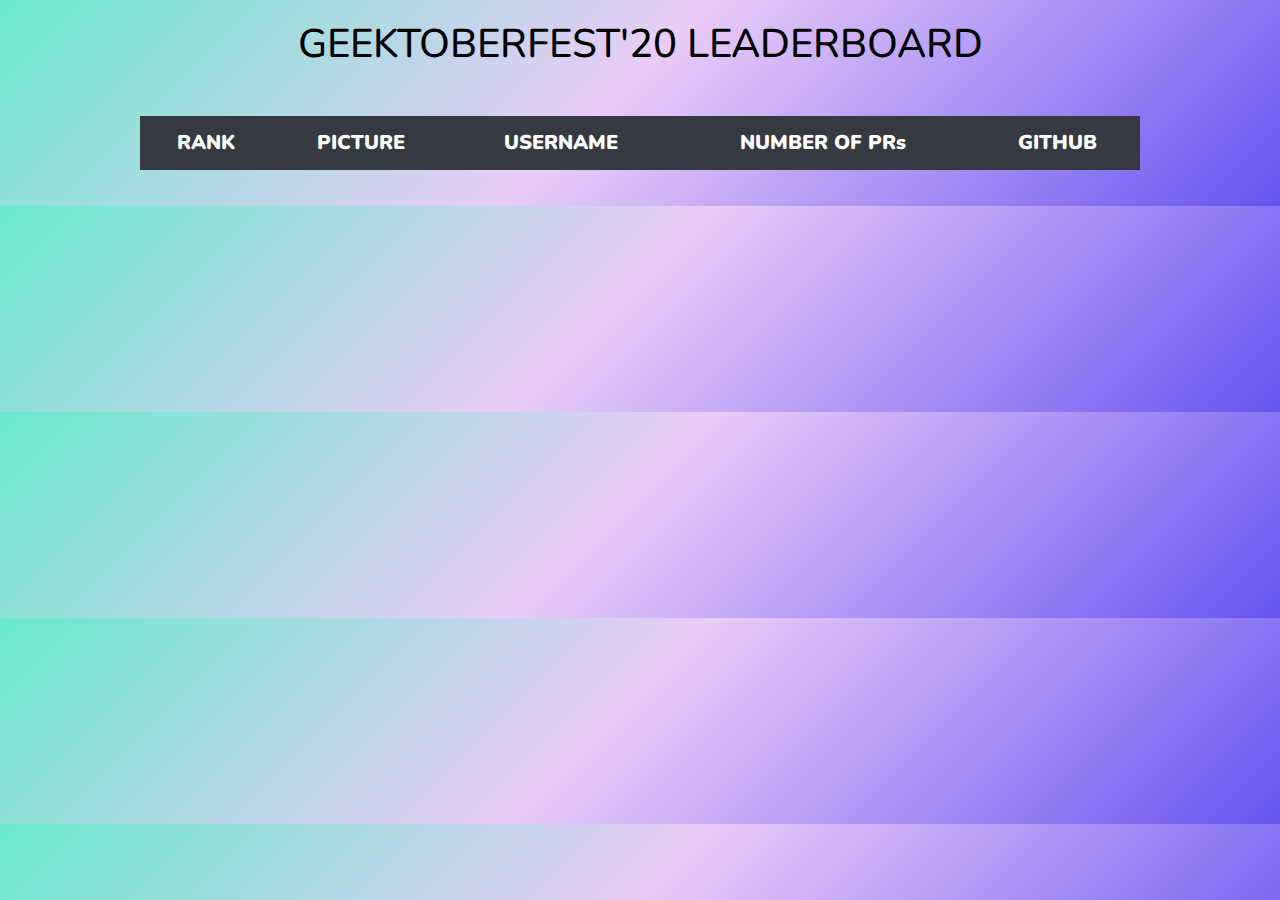
==== leaderboard.html @ 11c25828 "Redsigned leaderboard.html" ====
<!DOCTYPE html>
<html>
  <head>
    <title>Leaderboard</title>
    <meta charset="UTF-8" />
    <link
      rel="stylesheet"
      type="text/css"
      href="https://cdnjs.cloudflare.com/ajax/libs/font-awesome/5.15.1/css/all.min.css"
    />
    <link
      rel="stylesheet"
      href="https://stackpath.bootstrapcdn.com/bootstrap/4.5.2/css/bootstrap.min.css"
      integrity="sha384-JcKb8q3iqJ61gNV9KGb8thSsNjpSL0n8PARn9HuZOnIxN0hoP+VmmDGMN5t9UJ0Z"
      crossorigin="anonymous"
    />
    <link
      href="https://fonts.googleapis.com/css2?family=Nunito:wght@300&display=swap"
      rel="stylesheet"
    />
    <!-- Favicon -->
    <link rel="icon" href="public/img/favicon.png" />

  </head>
  <body>
    <div id="leaderboard-container" class="column leaderboard-container">
      <p class="h1 mb-5">Geektoberfest'20 Leaderboard</p>
      <table class="table table-borderless" id="leaderboard-table">
        <div class="table-header">
          <thead class="thead-dark">
            <tr>
              <th scope="col"><strong>RANK</strong></th>
              <th scope="col"><strong>PICTURE</strong></th>
              <th scope="col"><strong>USERNAME</strong></th>
              <th scope="col"><strong>NUMBER OF PRs</strong></th>
              <th scope="col"><strong>GITHUB</strong></th>
            </tr>
          </thead>
        </div>
        <tbody></tbody>
        <script src="./public/js/leaderboard.js"></script>
      </table>
    </div>

    <style>
      .leaderboard-image {
        height: 50px;
        width: 50px;
        border-radius: 50%;
      }
      body {
        padding: 20px;
        text-align: center;
        background-image: linear-gradient(-225deg, #69EACB 0%, #EACCF8 48%, #6654F1 100%);
        font-family: "Nunito", sans-serif;
        color: black;
        font-size: 20px;
      }

      .h1{
        text-align: center;
        text-transform: uppercase;
      }
      table{
        max-width: 1000px;
        max-height: 300px;
        justify-content: center;
        margin: 0 auto;
        background-color: white;
      }

      a{
        color: black;
      }
      a:hover{
        color: #992be3;
      }

      .fa-github{
        font-size: 30px;
      }
    </style>
  </body>
</html>
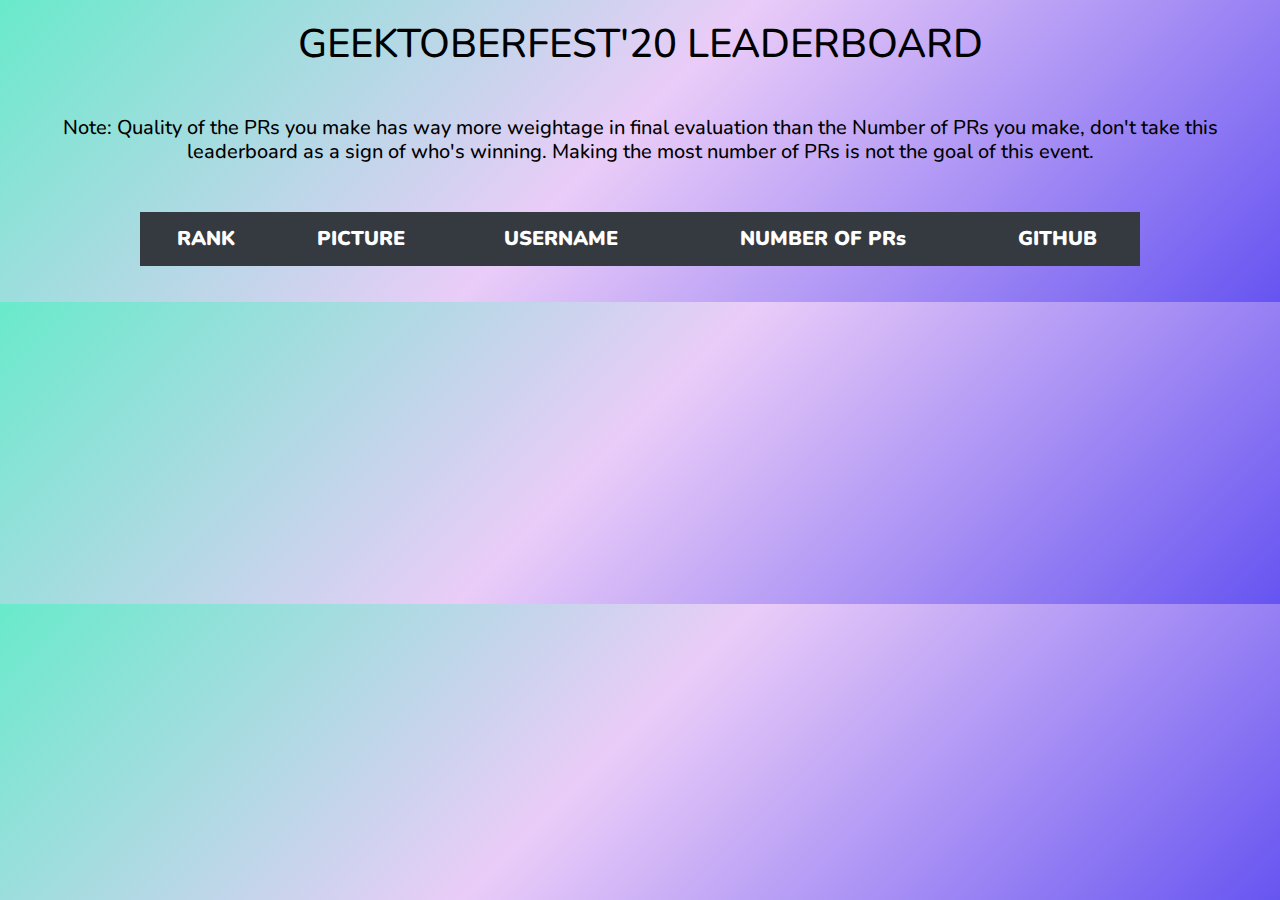
==== commit 398faa69: "Update leaderboard.html" ====
--- a/leaderboard.html
+++ b/leaderboard.html
@@ -25,6 +25,8 @@
   <body>
     <div id="leaderboard-container" class="column leaderboard-container">
       <p class="h1 mb-5">Geektoberfest'20 Leaderboard</p>
+      <p class="h5 mb-5">Note: Quality of the PRs you make has way more weightage in final evaluation than the Number of PRs you make, don't take this leaderboard as a sign of who's winning. Making the most number of PRs is not the goal of this event.
+</p>
       <table class="table table-borderless" id="leaderboard-table">
         <div class="table-header">
           <thead class="thead-dark">
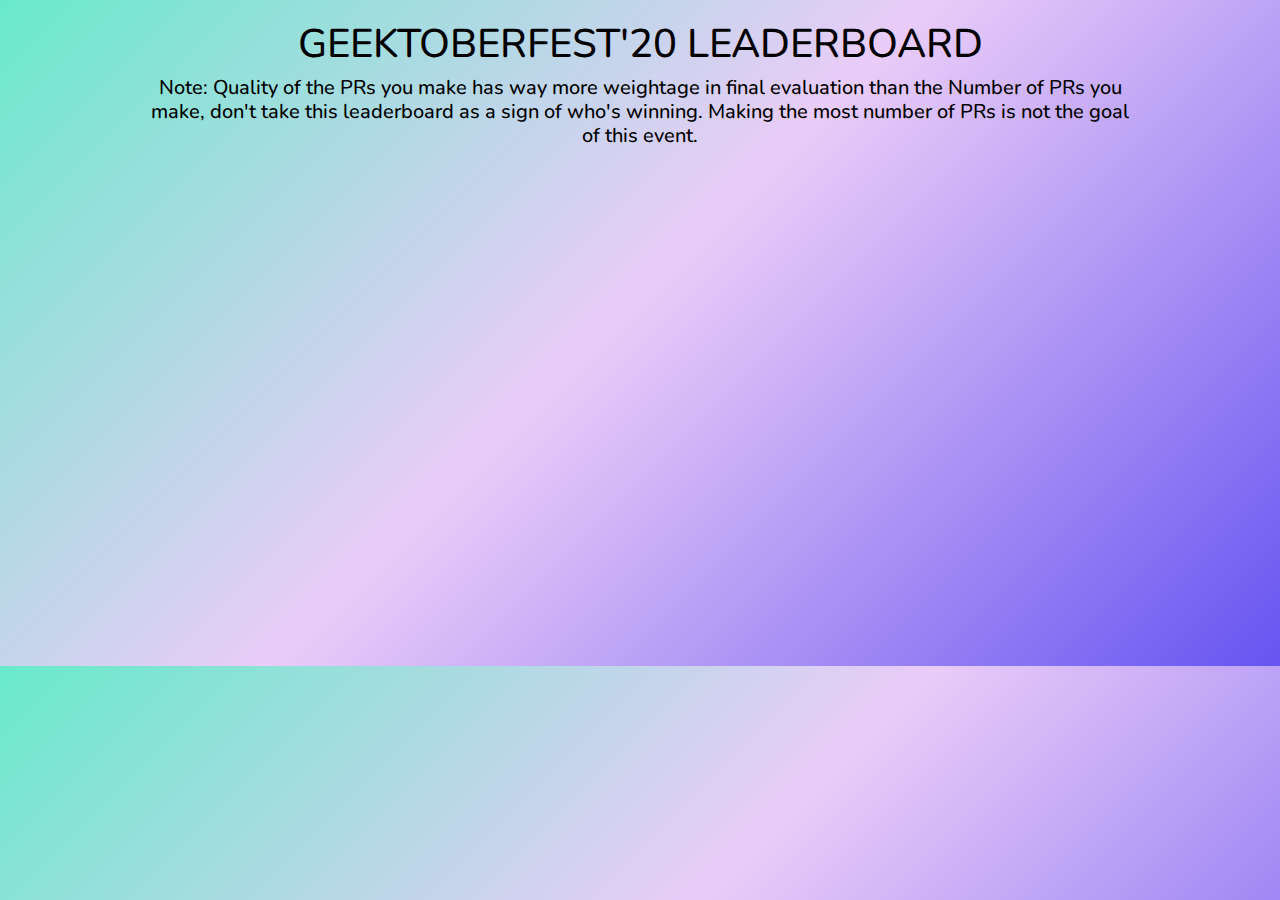
==== commit 20e39b3d: "preloader added to leaderboard" ====
--- a/leaderboard.html
+++ b/leaderboard.html
@@ -24,24 +24,32 @@
   </head>
   <body>
     <div id="leaderboard-container" class="column leaderboard-container">
-      <p class="h1 mb-5">Geektoberfest'20 Leaderboard</p>
-      <p class="h5 mb-5">Note: Quality of the PRs you make has way more weightage in final evaluation than the Number of PRs you make, don't take this leaderboard as a sign of who's winning. Making the most number of PRs is not the goal of this event.
-</p>
-      <table class="table table-borderless" id="leaderboard-table">
-        <div class="table-header">
-          <thead class="thead-dark">
-            <tr>
-              <th scope="col"><strong>RANK</strong></th>
-              <th scope="col"><strong>PICTURE</strong></th>
-              <th scope="col"><strong>USERNAME</strong></th>
-              <th scope="col"><strong>NUMBER OF PRs</strong></th>
-              <th scope="col"><strong>GITHUB</strong></th>
-            </tr>
-          </thead>
-        </div>
-        <tbody></tbody>
-        <script src="./public/js/leaderboard.js"></script>
-      </table>
+      <p class="h1 mb-2">Geektoberfest'20 Leaderboard</p>
+      <center>
+      <div style="max-width:1000px;">
+        <p class="h5 mb-5">
+          Note: Quality of the PRs you make has way more weightage in final evaluation than the Number of PRs you make, don't take this leaderboard as a sign of who's winning. Making the most number of PRs is not the goal of this event.
+        </p>
+      </div>
+      </center>
+      <div id="preloader"></div>
+      <div class="table-content" id="table-data">
+        <table class="table table-borderless" id="leaderboard-table">
+          <div class="table-header">
+            <thead class="thead-dark">
+              <tr>
+                <th scope="col"><strong>RANK</strong></th>
+                <th scope="col"><strong>PICTURE</strong></th>
+                <th scope="col"><strong>USERNAME</strong></th>
+                <th scope="col"><strong>NUMBER OF PRs</strong></th>
+                <th scope="col"><strong>DETAILS</strong></th>
+              </tr>
+            </thead>
+          </div>
+          <tbody></tbody>
+          <script src="./public/js/leaderboard.js"></script>
+        </table>
+      </div>
     </div>
 
     <style>
@@ -58,7 +66,19 @@
         color: black;
         font-size: 20px;
       }
-
+      #preloader{
+        background: url(./public/img/leaderboard-preloader.gif) no-repeat center;
+        background-size: contain;
+        height: 450px;
+        width: 80%;
+        /* border: #056676 3px solid; */
+        margin-bottom: 5%;
+        border-radius: 10px;
+        margin: auto;
+      }
+      .table-content{
+        display: none;
+      }
       .h1{
         text-align: center;
         text-transform: uppercase;
@@ -75,10 +95,10 @@
         color: black;
       }
       a:hover{
-        color: #992be3;
+        color: #037bfc;
       }
 
-      .fa-github{
+      .fa-user{
         font-size: 30px;
       }
     </style>
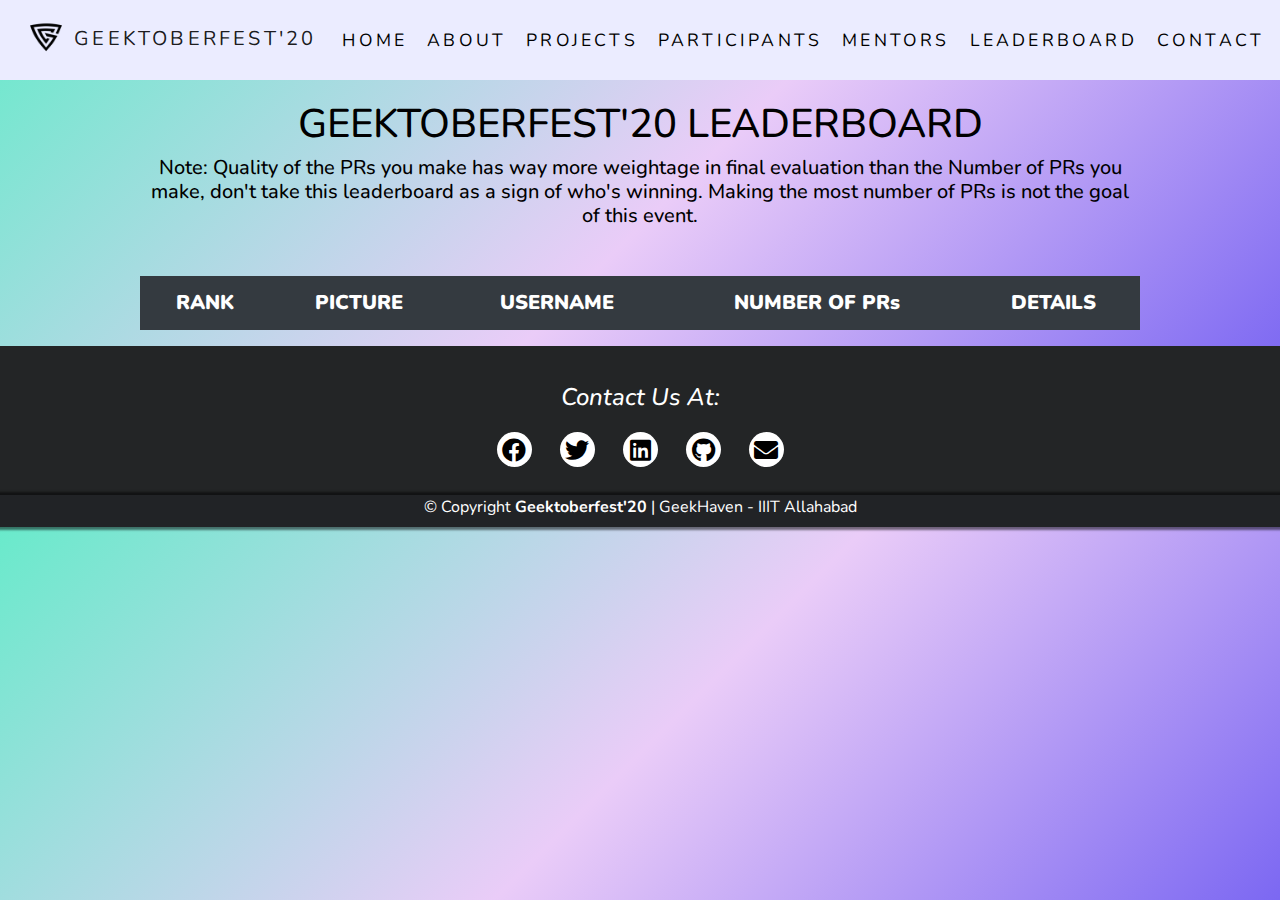
==== commit 8dfd6aad: "Merge pull request #296 from thelavenderhue/add-navbar-and-footer-to-leaderboard" ====
--- a/leaderboard.html
+++ b/leaderboard.html
@@ -20,87 +20,149 @@
     />
     <!-- Favicon -->
     <link rel="icon" href="public/img/favicon.png" />
-
+    <link rel="stylesheet" href="public/css/leaderboard.css" />
   </head>
   <body>
+    <haeder>
+      <div class="container">
+        <nav
+          class="navbar navbar-expand-lg navbar-light fixed-top px-3"
+          id="navbar"
+        >
+          <!-- For the Cursor -->
+          <div class="cursors" id="cursordiv">
+            <span class="cursor cursor--darkl"></span>
+            <span class="cursor cursor--darks"></span>
+          </div>
+          <a class="navbar-brand" id="brand"
+            ><img id="myImg" src="public/img/Nav-logo.png" alt="" />
+            <span class="d-none d-sm-inline">GEEKTOBERFEST'20</span></a
+          >
+
+          <button
+            class="navbar-toggler nav-toggle-btn"
+            type="button"
+            data-toggle="collapse"
+            data-target="#navbarNav"
+            aria-controls="navbarNav"
+            aria-expanded="false"
+            aria-label="Toggle navigation"
+          >
+            <span class="navbar-toggler-icon"></span>
+          </button>
+
+          <div class="links collapse navbar-collapse" id="navbarNav">
+            <ul class="navbar-nav">
+              <li class="nav-item">
+                <a class="nav-link hvr-grow-shadow" href="./index.html#sectionLink1"
+                  >Home</a
+                >
+              </li>
+              <li class="nav-item">
+                <a class="nav-link" href="index.html#section2">About</a>
+              </li>
+              <li class="nav-item">
+                <a class="nav-link" href="/index.html#section3">Projects</a>
+              </li>
+              <li class="nav-item">
+                <a class="nav-link" href="/index.html#section4">Participants</a>
+              </li>
+              <li class="nav-item">
+                <a class="nav-link" href="/index.html#section6">Mentors</a>
+              </li>
+              <li class="nav-item">
+                <a class="nav-link" href="./leaderboard.html" target="_self"
+                  >Leaderboard</a
+                >
+              </li>
+              <li class="nav-item">
+                <a class="nav-link" href="/index.html#section5">Contact</a>
+              </li>
+            </ul>
+            
+          </div>
+        </nav>
+      </div>
+    </haeder>
     <div id="leaderboard-container" class="column leaderboard-container">
       <p class="h1 mb-2">Geektoberfest'20 Leaderboard</p>
       <center>
-      <div style="max-width:1000px;">
-        <p class="h5 mb-5">
-          Note: Quality of the PRs you make has way more weightage in final evaluation than the Number of PRs you make, don't take this leaderboard as a sign of who's winning. Making the most number of PRs is not the goal of this event.
-        </p>
-      </div>
+        <div style="max-width: 1000px">
+          <p class="h5 mb-5">
+            Note: Quality of the PRs you make has way more weightage in final
+            evaluation than the Number of PRs you make, don't take this
+            leaderboard as a sign of who's winning. Making the most number of
+            PRs is not the goal of this event.
+          </p>
+        </div>
       </center>
-      <div id="preloader"></div>
-      <div class="table-content" id="table-data">
-        <table class="table table-borderless" id="leaderboard-table">
-          <div class="table-header">
-            <thead class="thead-dark">
-              <tr>
-                <th scope="col"><strong>RANK</strong></th>
-                <th scope="col"><strong>PICTURE</strong></th>
-                <th scope="col"><strong>USERNAME</strong></th>
-                <th scope="col"><strong>NUMBER OF PRs</strong></th>
-                <th scope="col"><strong>DETAILS</strong></th>
-              </tr>
-            </thead>
+      <table class="table table-borderless" id="leaderboard-table">
+        <div class="table-header">
+          <thead class="thead-dark">
+            <tr>
+              <th scope="col"><strong>RANK</strong></th>
+              <th scope="col"><strong>PICTURE</strong></th>
+              <th scope="col"><strong>USERNAME</strong></th>
+              <th scope="col"><strong>NUMBER OF PRs</strong></th>
+              <th scope="col"><strong>DETAILS</strong></th>
+            </tr>
+          </thead>
+        </div>
+        <tbody></tbody>
+        <script src="./public/js/leaderboard.js"></script>
+      </table>
+      
+    </div>
+    <div class="section fp-auto-height" id="section5">
+      <footer id="footer">
+        <div class="footer">
+          <ul class="social list-unstyled mt-4">
+            <p class="contact-text h4"><em>Contact Us At:</em></p>
+            <li>
+              <a
+                href="https://www.facebook.com/geekhaveniiita"
+                target="_blank"
+                class="fab fa-2x fa-facebook icon"
+              ></a>
+            </li>
+            <li>
+              <a
+                href="https://twitter.com/geekhaveniiita?s=20"
+                target="_blank"
+                class="fab fa-2x fa-twitter icon"
+              ></a>
+            </li>
+
+            <li>
+              <a
+                href="https://www.linkedin.com/company/geekhaven-iiita"
+                target="_blank"
+                class="fab fa-2x fa-linkedin icon"
+              ></a>
+            </li>
+
+            <li>
+              <a
+                href="https://github.com/GeekHaven/"
+                target="_blank"
+                class="fab fa-2x fa-github icon"
+              ></a>
+            </li>
+            <li>
+              <a
+                href="mailto:geekhaven@iiita.ac.in"
+                target="_blank"
+                class="fa fa-2x fa-envelope icon"
+              ></a>
+            </li>
+          </ul>
+          <div class="text-copyright">
+            <p class="m-0 pb-2">
+              © Copyright <strong>Geektoberfest'20</strong> | GeekHaven - IIIT
+              Allahabad
+            </p>
           </div>
-          <tbody></tbody>
-          <script src="./public/js/leaderboard.js"></script>
-        </table>
-      </div>
-    </div>
-
-    <style>
-      .leaderboard-image {
-        height: 50px;
-        width: 50px;
-        border-radius: 50%;
-      }
-      body {
-        padding: 20px;
-        text-align: center;
-        background-image: linear-gradient(-225deg, #69EACB 0%, #EACCF8 48%, #6654F1 100%);
-        font-family: "Nunito", sans-serif;
-        color: black;
-        font-size: 20px;
-      }
-      #preloader{
-        background: url(./public/img/leaderboard-preloader.gif) no-repeat center;
-        background-size: contain;
-        height: 450px;
-        width: 80%;
-        /* border: #056676 3px solid; */
-        margin-bottom: 5%;
-        border-radius: 10px;
-        margin: auto;
-      }
-      .table-content{
-        display: none;
-      }
-      .h1{
-        text-align: center;
-        text-transform: uppercase;
-      }
-      table{
-        max-width: 1000px;
-        max-height: 300px;
-        justify-content: center;
-        margin: 0 auto;
-        background-color: white;
-      }
-
-      a{
-        color: black;
-      }
-      a:hover{
-        color: #037bfc;
-      }
-
-      .fa-user{
-        font-size: 30px;
-      }
-    </style>
+        </div>
+      </footer>
   </body>
 </html>
--- a/public/css/leaderboard.css
+++ b/public/css/leaderboard.css
@@ -0,0 +1,223 @@
+.leaderboard-container {
+  padding-top: 100px;
+  font-size: 20px;
+}
+
+.leaderboard-image {
+  height: 50px;
+  width: 50px;
+  border-radius: 50%;
+}
+body {
+  text-align: center;
+  background-image: linear-gradient(
+    -225deg,
+    #69eacb 0%,
+    #eaccf8 48%,
+    #6654f1 100%
+  );
+  font-family: "Nunito", sans-serif;
+  color: black;
+}
+
+.h1 {
+  text-align: center;
+  text-transform: uppercase;
+}
+table {
+  max-width: 1000px;
+  max-height: 300px;
+  justify-content: center;
+  margin: 0 auto;
+  background-color: white;
+}
+
+a {
+  color: black;
+}
+a:hover {
+  color: #037bfc;
+}
+
+.fa-user {
+  font-size: 30px;
+}
+
+.navbar {
+  font-family: "Nunito", sans-serif;
+  text-transform: uppercase;
+  letter-spacing: 0.2em;
+  padding: 0.5rem 10rem;
+  background-color: rgb(235, 236, 255);
+  height: 80px;
+}
+
+.navbar-toggler {
+  margin-left: auto;
+}
+
+#navbar.fixed-top {
+  position: fixed;
+  justify-content: inherit;
+}
+
+.navbar-brand img {
+  width: 40px;
+  height: 40px;
+  margin: 0 0 10px 10px;
+  margin-bottom: 10px;
+}
+
+.navbar-nav {
+  padding-left: 0px;
+  margin: 0rem;
+}
+
+#navbarNav li a {
+  word-spacing: 0em;
+  text-decoration: none;
+  position: relative;
+  display: block;
+  overflow: hidden;
+  font-size: 1.1em;
+  margin: 5px;
+  padding-left: 0rem;
+  padding: 5px;
+  color: #000000;
+  transition: color 0.5s;
+}
+
+#navbarNav li a::before {
+  content: "";
+  width: 70px;
+  position: absolute;
+  border-bottom: 2px solid #7c32d1;
+  bottom: 0;
+  right: 350px;
+  transition: 0.5s all;
+}
+
+#navbarNav li a:hover::before {
+  right: 0;
+}
+
+.nav-toggle-btn {
+  border: none;
+}
+
+.nav-toggle-btn:focus {
+  outline: 0 !important;
+}
+
+.nav-toggle-btn:active {
+  outline: 0 !important;
+}
+
+body.dark-theme .navbar {
+  background-color: #1a1a2e;
+}
+
+@media screen and (max-width: 993px) {
+  ul.navbar-nav {
+    margin-top: 12px;
+    margin-left: -18px;
+    margin-right: -20px;
+  }
+  li {
+    background-color: rgb(235, 236, 255);
+  }
+  li.nav-item {
+    margin-left: 2px;
+  }
+  body.dark-theme li {
+    background-color: #1a1a2e;
+  }
+
+  label.switch {
+    margin-top: -333px;
+    margin-right: 40px;
+  }
+  #navbarNav li a {
+    text-decoration-line: none;
+    text-decoration-style: none;
+    border-bottom: none;
+  }
+  #navbarNav li a::before {
+    text-decoration-line: none;
+    text-decoration-style: none;
+    border-bottom: none;
+  }
+  #navbarNav li a:hover::before {
+    text-decoration-line: none;
+    text-decoration-style: none;
+    border-bottom: 2px solid #7c32d1;
+  }
+}
+
+.footer {
+  left: 0;
+  bottom: 0;
+  width: 100%;
+  background-color: #232526;
+  font-family: "Nunito", sans-serif;
+  color: white;
+  margin-top: 0px;
+  padding-top: 10pt;
+  padding-bottom: 0;
+  text-align: center;
+}
+
+.social li {
+  display: inline-block;
+}
+
+.social li a {
+  width: 35px;
+  height: 35px;
+  border-radius: 50%;
+  margin: 0.5em;
+  background: #fff;
+  color: black !important;
+  position: center;
+  display: block;
+  line-height: 1.5em;
+  text-decoration: none;
+}
+
+.fa-2x {
+  font-size: 1.5em !important;
+}
+
+.icon:hover {
+  transform: scale(1.2);
+  transition-duration: 0.2s;
+}
+
+.social .fa-facebook:hover {
+  box-shadow: 0 0 2px 4px rgba(65, 103, 178, 0.4);
+}
+
+.social .fa-twitter:hover {
+  box-shadow: 0 0 2px 4px rgba(29, 161, 242, 0.4);
+}
+.social .fa-linkedin:hover {
+  box-shadow: 0 0 2px 4px rgba(40, 103, 178, 0.4);
+}
+.social .fa-github:hover {
+  box-shadow: 0 0 2px 4px rgba(127, 71, 201, 0.4);
+}
+.social .fa-envelope:hover {
+  box-shadow: 0 0 2px 4px rgba(219, 68, 55, 0.4);
+}
+
+.text-copyright {
+  background-color: #212326;
+  box-shadow: 0 0 2px 3px rgba(0, 0, 0, 0.5);
+}
+
+@media screen and (max-width: 450px) {
+  .text-copyright {
+    display: block;
+    font-size: small;
+  }
+}
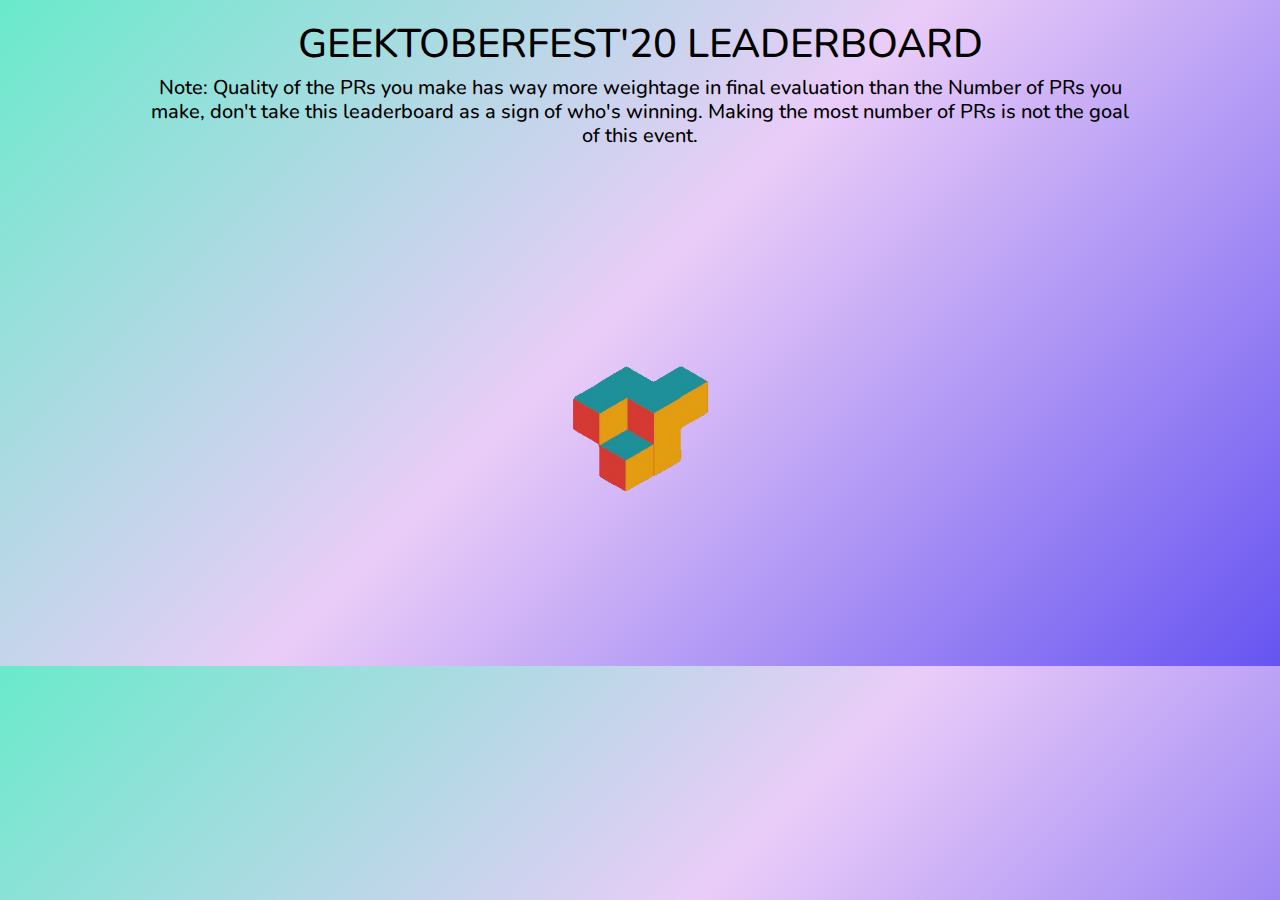
==== commit c0ac8642: "new preloader" ====
--- a/leaderboard.html
+++ b/leaderboard.html
@@ -20,149 +20,87 @@
     />
     <!-- Favicon -->
     <link rel="icon" href="public/img/favicon.png" />
-    <link rel="stylesheet" href="public/css/leaderboard.css" />
+
   </head>
   <body>
-    <haeder>
-      <div class="container">
-        <nav
-          class="navbar navbar-expand-lg navbar-light fixed-top px-3"
-          id="navbar"
-        >
-          <!-- For the Cursor -->
-          <div class="cursors" id="cursordiv">
-            <span class="cursor cursor--darkl"></span>
-            <span class="cursor cursor--darks"></span>
-          </div>
-          <a class="navbar-brand" id="brand"
-            ><img id="myImg" src="public/img/Nav-logo.png" alt="" />
-            <span class="d-none d-sm-inline">GEEKTOBERFEST'20</span></a
-          >
-
-          <button
-            class="navbar-toggler nav-toggle-btn"
-            type="button"
-            data-toggle="collapse"
-            data-target="#navbarNav"
-            aria-controls="navbarNav"
-            aria-expanded="false"
-            aria-label="Toggle navigation"
-          >
-            <span class="navbar-toggler-icon"></span>
-          </button>
-
-          <div class="links collapse navbar-collapse" id="navbarNav">
-            <ul class="navbar-nav">
-              <li class="nav-item">
-                <a class="nav-link hvr-grow-shadow" href="./index.html#sectionLink1"
-                  >Home</a
-                >
-              </li>
-              <li class="nav-item">
-                <a class="nav-link" href="index.html#section2">About</a>
-              </li>
-              <li class="nav-item">
-                <a class="nav-link" href="/index.html#section3">Projects</a>
-              </li>
-              <li class="nav-item">
-                <a class="nav-link" href="/index.html#section4">Participants</a>
-              </li>
-              <li class="nav-item">
-                <a class="nav-link" href="/index.html#section6">Mentors</a>
-              </li>
-              <li class="nav-item">
-                <a class="nav-link" href="./leaderboard.html" target="_self"
-                  >Leaderboard</a
-                >
-              </li>
-              <li class="nav-item">
-                <a class="nav-link" href="/index.html#section5">Contact</a>
-              </li>
-            </ul>
-            
-          </div>
-        </nav>
-      </div>
-    </haeder>
     <div id="leaderboard-container" class="column leaderboard-container">
       <p class="h1 mb-2">Geektoberfest'20 Leaderboard</p>
       <center>
-        <div style="max-width: 1000px">
-          <p class="h5 mb-5">
-            Note: Quality of the PRs you make has way more weightage in final
-            evaluation than the Number of PRs you make, don't take this
-            leaderboard as a sign of who's winning. Making the most number of
-            PRs is not the goal of this event.
-          </p>
-        </div>
+      <div style="max-width:1000px;">
+        <p class="h5 mb-5">
+          Note: Quality of the PRs you make has way more weightage in final evaluation than the Number of PRs you make, don't take this leaderboard as a sign of who's winning. Making the most number of PRs is not the goal of this event.
+        </p>
+      </div>
       </center>
-      <table class="table table-borderless" id="leaderboard-table">
-        <div class="table-header">
-          <thead class="thead-dark">
-            <tr>
-              <th scope="col"><strong>RANK</strong></th>
-              <th scope="col"><strong>PICTURE</strong></th>
-              <th scope="col"><strong>USERNAME</strong></th>
-              <th scope="col"><strong>NUMBER OF PRs</strong></th>
-              <th scope="col"><strong>DETAILS</strong></th>
-            </tr>
-          </thead>
-        </div>
-        <tbody></tbody>
-        <script src="./public/js/leaderboard.js"></script>
-      </table>
-      
+      <div id="preloader"></div>
+      <div class="table-content" id="table-data">
+        <table class="table table-borderless" id="leaderboard-table">
+          <div class="table-header">
+            <thead class="thead-dark">
+              <tr>
+                <th scope="col"><strong>RANK</strong></th>
+                <th scope="col"><strong>PICTURE</strong></th>
+                <th scope="col"><strong>USERNAME</strong></th>
+                <th scope="col"><strong>NUMBER OF PRs</strong></th>
+                <th scope="col"><strong>DETAILS</strong></th>
+              </tr>
+            </thead>
+          </div>
+          <tbody></tbody>
+          <script src="./public/js/leaderboard.js"></script>
+        </table>
+      </div>
     </div>
-    <div class="section fp-auto-height" id="section5">
-      <footer id="footer">
-        <div class="footer">
-          <ul class="social list-unstyled mt-4">
-            <p class="contact-text h4"><em>Contact Us At:</em></p>
-            <li>
-              <a
-                href="https://www.facebook.com/geekhaveniiita"
-                target="_blank"
-                class="fab fa-2x fa-facebook icon"
-              ></a>
-            </li>
-            <li>
-              <a
-                href="https://twitter.com/geekhaveniiita?s=20"
-                target="_blank"
-                class="fab fa-2x fa-twitter icon"
-              ></a>
-            </li>
 
-            <li>
-              <a
-                href="https://www.linkedin.com/company/geekhaven-iiita"
-                target="_blank"
-                class="fab fa-2x fa-linkedin icon"
-              ></a>
-            </li>
+    <style>
+      .leaderboard-image {
+        height: 50px;
+        width: 50px;
+        border-radius: 50%;
+      }
+      body {
+        padding: 20px;
+        text-align: center;
+        background-image: linear-gradient(-225deg, #69EACB 0%, #EACCF8 48%, #6654F1 100%);
+        font-family: "Nunito", sans-serif;
+        color: black;
+        font-size: 20px;
+      }
+      #preloader{
+        background: url(./public/img/leaderboard-preloader.gif) no-repeat center;
+        background-size: contain;
+        height: 450px;
+        width: 20%;
+        /* border: #056676 3px solid; */
+        margin-bottom: 5%;
+        border-radius: 10px;
+        margin: auto;
+      }
+      .table-content{
+        display: none;
+      }
+      .h1{
+        text-align: center;
+        text-transform: uppercase;
+      }
+      table{
+        max-width: 1000px;
+        max-height: 300px;
+        justify-content: center;
+        margin: 0 auto;
+        background-color: white;
+      }
 
-            <li>
-              <a
-                href="https://github.com/GeekHaven/"
-                target="_blank"
-                class="fab fa-2x fa-github icon"
-              ></a>
-            </li>
-            <li>
-              <a
-                href="mailto:geekhaven@iiita.ac.in"
-                target="_blank"
-                class="fa fa-2x fa-envelope icon"
-              ></a>
-            </li>
-          </ul>
-          <div class="text-copyright">
-            <p class="m-0 pb-2">
-              © Copyright <strong>Geektoberfest'20</strong> | GeekHaven - IIIT
-              Allahabad
-            </p>
-          </div>
-        </div>
-      </footer>
+      a{
+        color: black;
+      }
+      a:hover{
+        color: #037bfc;
+      }
+
+      .fa-user{
+        font-size: 30px;
+      }
+    </style>
   </body>
 </html>
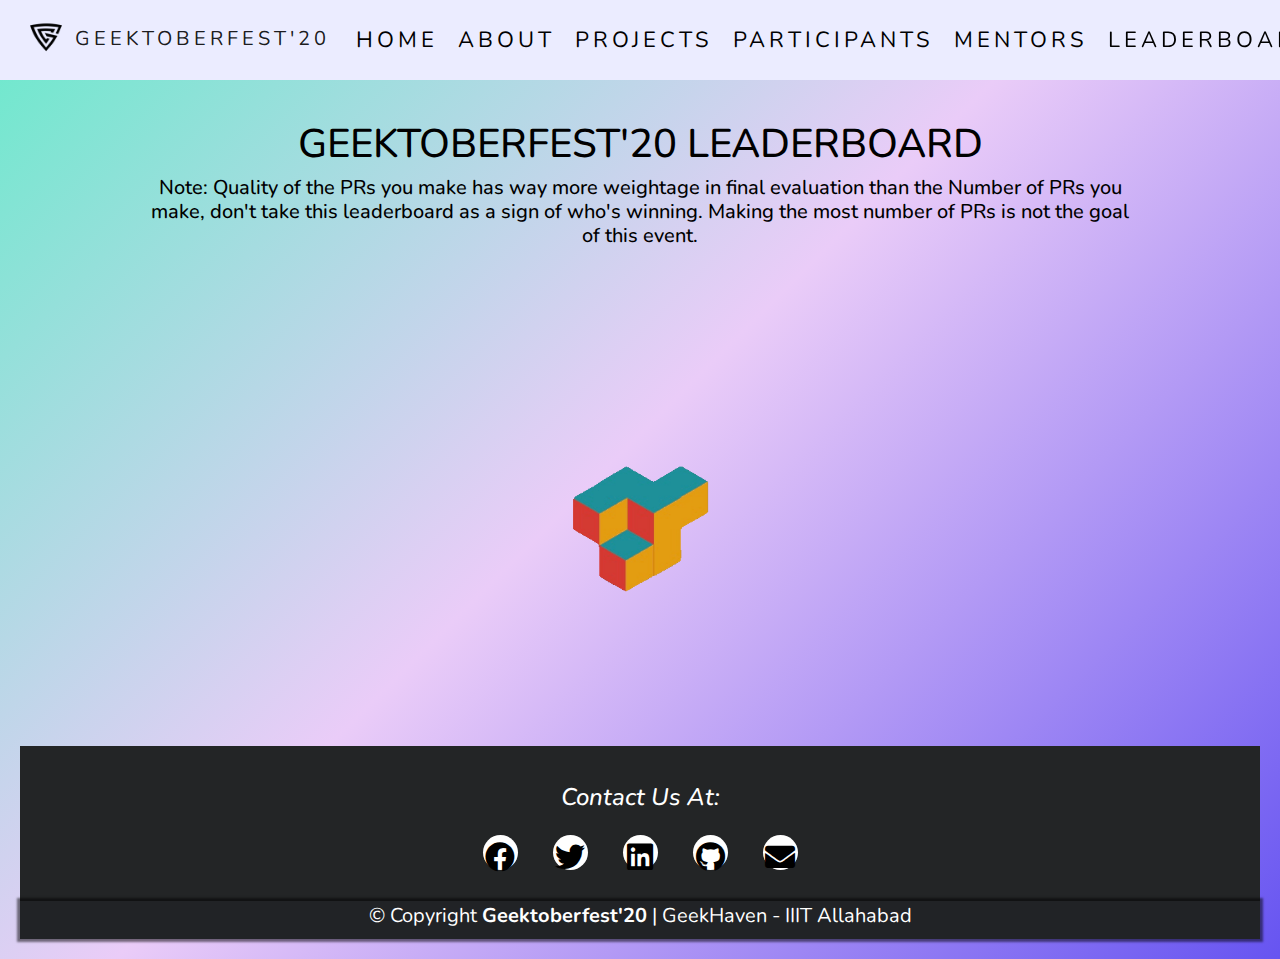
==== commit 2b335e2e: "Merge branch 'main' into main" ====
--- a/leaderboard.html
+++ b/leaderboard.html
@@ -20,18 +20,122 @@
     />
     <!-- Favicon -->
     <link rel="icon" href="public/img/favicon.png" />
-
+    <link rel="stylesheet" href="public/css/leaderboard.css" />
+    <style>
+      .leaderboard-image {
+        height: 50px;
+        width: 50px;
+        border-radius: 50%;
+      }
+      body {
+        padding: 20px;
+        text-align: center;
+        background-image: linear-gradient(-225deg, #69EACB 0%, #EACCF8 48%, #6654F1 100%);
+        font-family: "Nunito", sans-serif;
+        color: black;
+        font-size: 20px;
+      }
+      #preloader{
+        background: url(./public/img/leaderboard-preloader.gif) no-repeat center;
+        background-size: contain;
+        height: 450px;
+        width: 20%;
+        /* border: #056676 3px solid; */
+        margin-bottom: 5%;
+        border-radius: 10px;
+        margin: auto;
+      }
+      .table-content{
+        display: none;
+      }
+      .h1{
+        text-align: center;
+        text-transform: uppercase;
+      }
+      table{
+        max-width: 1000px;
+        max-height: 300px;
+        justify-content: center;
+        margin: 0 auto;
+        background-color: white;
+      }
+      </style>
   </head>
   <body>
+    <haeder>
+      <div class="container">
+        <nav
+          class="navbar navbar-expand-lg navbar-light fixed-top px-3"
+          id="navbar"
+        >
+          <!-- For the Cursor -->
+          <div class="cursors" id="cursordiv">
+            <span class="cursor cursor--darkl"></span>
+            <span class="cursor cursor--darks"></span>
+          </div>
+          <a class="navbar-brand" id="brand"
+            ><img id="myImg" src="public/img/Nav-logo.png" alt="" />
+            <span class="d-none d-sm-inline">GEEKTOBERFEST'20</span></a
+          >
+
+          <button
+            class="navbar-toggler nav-toggle-btn"
+            type="button"
+            data-toggle="collapse"
+            data-target="#navbarNav"
+            aria-controls="navbarNav"
+            aria-expanded="false"
+            aria-label="Toggle navigation"
+          >
+            <span class="navbar-toggler-icon"></span>
+          </button>
+
+          <div class="links collapse navbar-collapse" id="navbarNav">
+            <ul class="navbar-nav">
+              <li class="nav-item">
+                <a class="nav-link hvr-grow-shadow" href="./index.html#sectionLink1"
+                  >Home</a
+                >
+              </li>
+              <li class="nav-item">
+                <a class="nav-link" href="index.html#section2">About</a>
+              </li>
+              <li class="nav-item">
+                <a class="nav-link" href="/index.html#section3">Projects</a>
+              </li>
+              <li class="nav-item">
+                <a class="nav-link" href="/index.html#section4">Participants</a>
+              </li>
+              <li class="nav-item">
+                <a class="nav-link" href="/index.html#section6">Mentors</a>
+              </li>
+              <li class="nav-item">
+                <a class="nav-link" href="./leaderboard.html" target="_self"
+                  >Leaderboard</a
+                >
+              </li>
+              <li class="nav-item">
+                <a class="nav-link" href="/index.html#section5">Contact</a>
+              </li>
+            </ul>
+            
+          </div>
+        </nav>
+      </div>
+    </haeder>
     <div id="leaderboard-container" class="column leaderboard-container">
       <p class="h1 mb-2">Geektoberfest'20 Leaderboard</p>
       <center>
-      <div style="max-width:1000px;">
-        <p class="h5 mb-5">
-          Note: Quality of the PRs you make has way more weightage in final evaluation than the Number of PRs you make, don't take this leaderboard as a sign of who's winning. Making the most number of PRs is not the goal of this event.
-        </p>
-      </div>
+        <div style="max-width: 1000px">
+          <p class="h5 mb-5">
+            Note: Quality of the PRs you make has way more weightage in final
+            evaluation than the Number of PRs you make, don't take this
+            leaderboard as a sign of who's winning. Making the most number of
+            PRs is not the goal of this event.
+          </p>
+        </div>
       </center>
+
       <div id="preloader"></div>
       <div class="table-content" id="table-data">
         <table class="table table-borderless" id="leaderboard-table">
@@ -51,56 +155,57 @@
         </table>
       </div>
     </div>
-
-    <style>
-      .leaderboard-image {
-        height: 50px;
-        width: 50px;
-        border-radius: 50%;
-      }
-      body {
-        padding: 20px;
-        text-align: center;
-        background-image: linear-gradient(-225deg, #69EACB 0%, #EACCF8 48%, #6654F1 100%);
-        font-family: "Nunito", sans-serif;
-        color: black;
-        font-size: 20px;
-      }
-      #preloader{
-        background: url(./public/img/leaderboard-preloader.gif) no-repeat center;
-        background-size: contain;
-        height: 450px;
-        width: 20%;
-        /* border: #056676 3px solid; */
-        margin-bottom: 5%;
-        border-radius: 10px;
-        margin: auto;
-      }
-      .table-content{
-        display: none;
-      }
-      .h1{
-        text-align: center;
-        text-transform: uppercase;
-      }
-      table{
-        max-width: 1000px;
-        max-height: 300px;
-        justify-content: center;
-        margin: 0 auto;
-        background-color: white;
-      }
-
-      a{
-        color: black;
-      }
-      a:hover{
-        color: #037bfc;
-      }
-
-      .fa-user{
-        font-size: 30px;
-      }
-    </style>
+    <div class="section fp-auto-height" id="section5">
+      <footer id="footer">
+        <div class="footer">
+          <ul class="social list-unstyled mt-4">
+            <p class="contact-text h4"><em>Contact Us At:</em></p>
+            <li>
+              <a
+                href="https://www.facebook.com/geekhaveniiita"
+                target="_blank"
+                class="fab fa-2x fa-facebook icon"
+              ></a>
+            </li>
+            <li>
+              <a
+                href="https://twitter.com/geekhaveniiita?s=20"
+                target="_blank"
+                class="fab fa-2x fa-twitter icon"
+              ></a>
+            </li>
+
+            <li>
+              <a
+                href="https://www.linkedin.com/company/geekhaven-iiita"
+                target="_blank"
+                class="fab fa-2x fa-linkedin icon"
+              ></a>
+            </li>
+
+
+            <li>
+              <a
+                href="https://github.com/GeekHaven/"
+                target="_blank"
+                class="fab fa-2x fa-github icon"
+              ></a>
+            </li>
+            <li>
+              <a
+                href="mailto:geekhaven@iiita.ac.in"
+                target="_blank"
+                class="fa fa-2x fa-envelope icon"
+              ></a>
+            </li>
+          </ul>
+          <div class="text-copyright">
+            <p class="m-0 pb-2">
+              © Copyright <strong>Geektoberfest'20</strong> | GeekHaven - IIIT
+              Allahabad
+            </p>
+          </div>
+        </div>
+      </footer>
   </body>
 </html>
--- a/public/css/leaderboard.css
+++ b/public/css/leaderboard.css
@@ -0,0 +1,223 @@
+.leaderboard-container {
+  padding-top: 100px;
+  font-size: 20px;
+}
+
+.leaderboard-image {
+  height: 50px;
+  width: 50px;
+  border-radius: 50%;
+}
+body {
+  text-align: center;
+  background-image: linear-gradient(
+    -225deg,
+    #69eacb 0%,
+    #eaccf8 48%,
+    #6654f1 100%
+  );
+  font-family: "Nunito", sans-serif;
+  color: black;
+}
+
+.h1 {
+  text-align: center;
+  text-transform: uppercase;
+}
+table {
+  max-width: 1000px;
+  max-height: 300px;
+  justify-content: center;
+  margin: 0 auto;
+  background-color: white;
+}
+
+a {
+  color: black;
+}
+a:hover {
+  color: #037bfc;
+}
+
+.fa-user {
+  font-size: 30px;
+}
+
+.navbar {
+  font-family: "Nunito", sans-serif;
+  text-transform: uppercase;
+  letter-spacing: 0.2em;
+  padding: 0.5rem 10rem;
+  background-color: rgb(235, 236, 255);
+  height: 80px;
+}
+
+.navbar-toggler {
+  margin-left: auto;
+}
+
+#navbar.fixed-top {
+  position: fixed;
+  justify-content: inherit;
+}
+
+.navbar-brand img {
+  width: 40px;
+  height: 40px;
+  margin: 0 0 10px 10px;
+  margin-bottom: 10px;
+}
+
+.navbar-nav {
+  padding-left: 0px;
+  margin: 0rem;
+}
+
+#navbarNav li a {
+  word-spacing: 0em;
+  text-decoration: none;
+  position: relative;
+  display: block;
+  overflow: hidden;
+  font-size: 1.1em;
+  margin: 5px;
+  padding-left: 0rem;
+  padding: 5px;
+  color: #000000;
+  transition: color 0.5s;
+}
+
+#navbarNav li a::before {
+  content: "";
+  width: 70px;
+  position: absolute;
+  border-bottom: 2px solid #7c32d1;
+  bottom: 0;
+  right: 350px;
+  transition: 0.5s all;
+}
+
+#navbarNav li a:hover::before {
+  right: 0;
+}
+
+.nav-toggle-btn {
+  border: none;
+}
+
+.nav-toggle-btn:focus {
+  outline: 0 !important;
+}
+
+.nav-toggle-btn:active {
+  outline: 0 !important;
+}
+
+body.dark-theme .navbar {
+  background-color: #1a1a2e;
+}
+
+@media screen and (max-width: 993px) {
+  ul.navbar-nav {
+    margin-top: 12px;
+    margin-left: -18px;
+    margin-right: -20px;
+  }
+  li {
+    background-color: rgb(235, 236, 255);
+  }
+  li.nav-item {
+    margin-left: 2px;
+  }
+  body.dark-theme li {
+    background-color: #1a1a2e;
+  }
+
+  label.switch {
+    margin-top: -333px;
+    margin-right: 40px;
+  }
+  #navbarNav li a {
+    text-decoration-line: none;
+    text-decoration-style: none;
+    border-bottom: none;
+  }
+  #navbarNav li a::before {
+    text-decoration-line: none;
+    text-decoration-style: none;
+    border-bottom: none;
+  }
+  #navbarNav li a:hover::before {
+    text-decoration-line: none;
+    text-decoration-style: none;
+    border-bottom: 2px solid #7c32d1;
+  }
+}
+
+.footer {
+  left: 0;
+  bottom: 0;
+  width: 100%;
+  background-color: #232526;
+  font-family: "Nunito", sans-serif;
+  color: white;
+  margin-top: 0px;
+  padding-top: 10pt;
+  padding-bottom: 0;
+  text-align: center;
+}
+
+.social li {
+  display: inline-block;
+}
+
+.social li a {
+  width: 35px;
+  height: 35px;
+  border-radius: 50%;
+  margin: 0.5em;
+  background: #fff;
+  color: black !important;
+  position: center;
+  display: block;
+  line-height: 1.5em;
+  text-decoration: none;
+}
+
+.fa-2x {
+  font-size: 1.5em !important;
+}
+
+.icon:hover {
+  transform: scale(1.2);
+  transition-duration: 0.2s;
+}
+
+.social .fa-facebook:hover {
+  box-shadow: 0 0 2px 4px rgba(65, 103, 178, 0.4);
+}
+
+.social .fa-twitter:hover {
+  box-shadow: 0 0 2px 4px rgba(29, 161, 242, 0.4);
+}
+.social .fa-linkedin:hover {
+  box-shadow: 0 0 2px 4px rgba(40, 103, 178, 0.4);
+}
+.social .fa-github:hover {
+  box-shadow: 0 0 2px 4px rgba(127, 71, 201, 0.4);
+}
+.social .fa-envelope:hover {
+  box-shadow: 0 0 2px 4px rgba(219, 68, 55, 0.4);
+}
+
+.text-copyright {
+  background-color: #212326;
+  box-shadow: 0 0 2px 3px rgba(0, 0, 0, 0.5);
+}
+
+@media screen and (max-width: 450px) {
+  .text-copyright {
+    display: block;
+    font-size: small;
+  }
+}
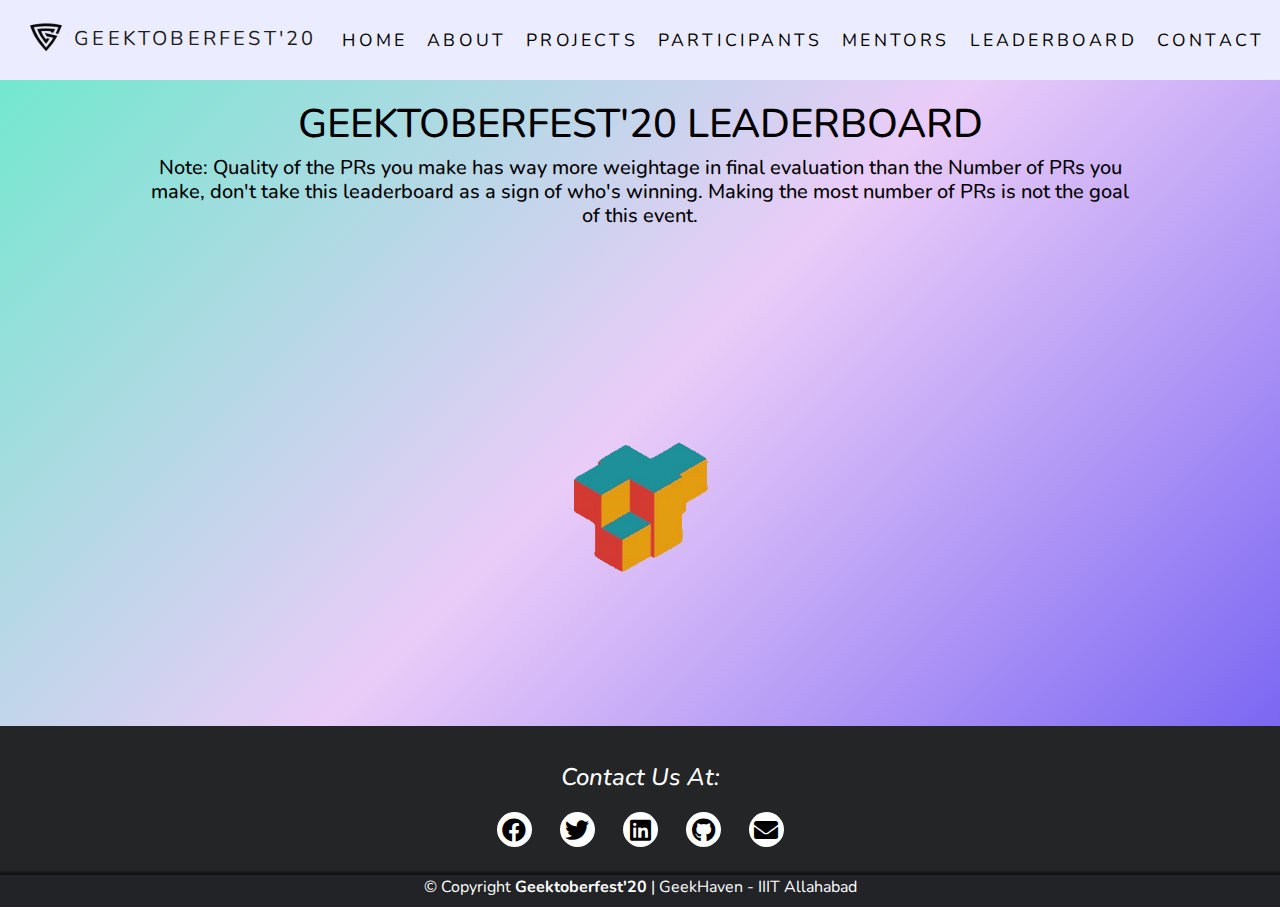
==== commit ca51d373: "Update leaderboard.html" ====
--- a/leaderboard.html
+++ b/leaderboard.html
@@ -22,19 +22,222 @@
     <link rel="icon" href="public/img/favicon.png" />
     <link rel="stylesheet" href="public/css/leaderboard.css" />
     <style>
-      .leaderboard-image {
-        height: 50px;
-        width: 50px;
-        border-radius: 50%;
-      }
-      body {
-        padding: 20px;
-        text-align: center;
-        background-image: linear-gradient(-225deg, #69EACB 0%, #EACCF8 48%, #6654F1 100%);
-        font-family: "Nunito", sans-serif;
-        color: black;
-        font-size: 20px;
-      }
+      .leaderboard-container {
+  padding-top: 100px;
+  font-size: 20px;
+}
+
+.leaderboard-image {
+  height: 50px;
+  width: 50px;
+  border-radius: 50%;
+}
+body {
+  text-align: center;
+  background-image: linear-gradient(
+    -225deg,
+    #69eacb 0%,
+    #eaccf8 48%,
+    #6654f1 100%
+  );
+  font-family: "Nunito", sans-serif;
+  color: black;
+}
+
+.h1 {
+  text-align: center;
+  text-transform: uppercase;
+}
+table {
+  max-width: 1000px;
+  max-height: 300px;
+  justify-content: center;
+  margin: 0 auto;
+  background-color: white;
+}
+
+a {
+  color: black;
+}
+a:hover {
+  color: #037bfc;
+}
+
+.fa-user {
+  font-size: 30px;
+}
+
+.navbar {
+  font-family: "Nunito", sans-serif;
+  text-transform: uppercase;
+  letter-spacing: 0.2em;
+  padding: 0.5rem 10rem;
+  background-color: rgb(235, 236, 255);
+  height: 80px;
+}
+
+.navbar-toggler {
+  margin-left: auto;
+}
+
+#navbar.fixed-top {
+  position: fixed;
+  justify-content: inherit;
+}
+
+.navbar-brand img {
+  width: 40px;
+  height: 40px;
+  margin: 0 0 10px 10px;
+  margin-bottom: 10px;
+}
+
+.navbar-nav {
+  padding-left: 0px;
+  margin: 0rem;
+}
+
+#navbarNav li a {
+  word-spacing: 0em;
+  text-decoration: none;
+  position: relative;
+  display: block;
+  overflow: hidden;
+  font-size: 1.1em;
+  margin: 5px;
+  padding-left: 0rem;
+  padding: 5px;
+  color: #000000;
+  transition: color 0.5s;
+}
+
+#navbarNav li a::before {
+  content: "";
+  width: 70px;
+  position: absolute;
+  border-bottom: 2px solid #7c32d1;
+  bottom: 0;
+  right: 350px;
+  transition: 0.5s all;
+}
+
+#navbarNav li a:hover::before {
+  right: 0;
+}
+
+.nav-toggle-btn {
+  border: none;
+}
+
+.nav-toggle-btn:focus {
+  outline: 0 !important;
+}
+
+.nav-toggle-btn:active {
+  outline: 0 !important;
+}
+
+body.dark-theme .navbar {
+  background-color: #1a1a2e;
+}
+
+@media screen and (max-width: 993px) {
+  ul.navbar-nav {
+    margin-top: 12px;
+    margin-left: -18px;
+    margin-right: -20px;
+  }
+  li {
+    background-color: rgb(235, 236, 255);
+  }
+  li.nav-item {
+    margin-left: 2px;
+  }
+  body.dark-theme li {
+    background-color: #1a1a2e;
+  }
+
+  label.switch {
+    margin-top: -333px;
+    margin-right: 40px;
+  }
+  #navbarNav li a {
+    text-decoration-line: none;
+    text-decoration-style: none;
+    border-bottom: none;
+  }
+  #navbarNav li a::before {
+    text-decoration-line: none;
+    text-decoration-style: none;
+    border-bottom: none;
+  }
+  #navbarNav li a:hover::before {
+    text-decoration-line: none;
+    text-decoration-style: none;
+    border-bottom: 2px solid #7c32d1;
+  }
+}
+
+.footer {
+  left: 0;
+  bottom: 0;
+  width: 100%;
+  background-color: #232526;
+  font-family: "Nunito", sans-serif;
+  color: white;
+  margin-top: 0px;
+  padding-top: 10pt;
+  padding-bottom: 0;
+  text-align: center;
+}
+
+.social li {
+  display: inline-block;
+}
+
+.social li a {
+  width: 35px;
+  height: 35px;
+  border-radius: 50%;
+  margin: 0.5em;
+  background: #fff;
+  color: black !important;
+  position: center;
+  display: block;
+  line-height: 1.5em;
+  text-decoration: none;
+}
+
+.fa-2x {
+  font-size: 1.5em !important;
+}
+
+.icon:hover {
+  transform: scale(1.2);
+  transition-duration: 0.2s;
+}
+
+.social .fa-facebook:hover {
+  box-shadow: 0 0 2px 4px rgba(65, 103, 178, 0.4);
+}
+
+.social .fa-twitter:hover {
+  box-shadow: 0 0 2px 4px rgba(29, 161, 242, 0.4);
+}
+.social .fa-linkedin:hover {
+  box-shadow: 0 0 2px 4px rgba(40, 103, 178, 0.4);
+}
+.social .fa-github:hover {
+  box-shadow: 0 0 2px 4px rgba(127, 71, 201, 0.4);
+}
+.social .fa-envelope:hover {
+  box-shadow: 0 0 2px 4px rgba(219, 68, 55, 0.4);
+}
+
+.text-copyright {
+  background-color: #212326;
+  box-shadow: 0 0 2px 3px rgba(0, 0, 0, 0.5);
+}
       #preloader{
         background: url(./public/img/leaderboard-preloader.gif) no-repeat center;
         background-size: contain;
@@ -48,17 +251,14 @@
       .table-content{
         display: none;
       }
-      .h1{
-        text-align: center;
-        text-transform: uppercase;
-      }
-      table{
-        max-width: 1000px;
-        max-height: 300px;
-        justify-content: center;
-        margin: 0 auto;
-        background-color: white;
-      }
+
+@media screen and (max-width: 450px) {
+  .text-copyright {
+    display: block;
+    font-size: small;
+  }
+}
+
       </style>
   </head>
   <body>
